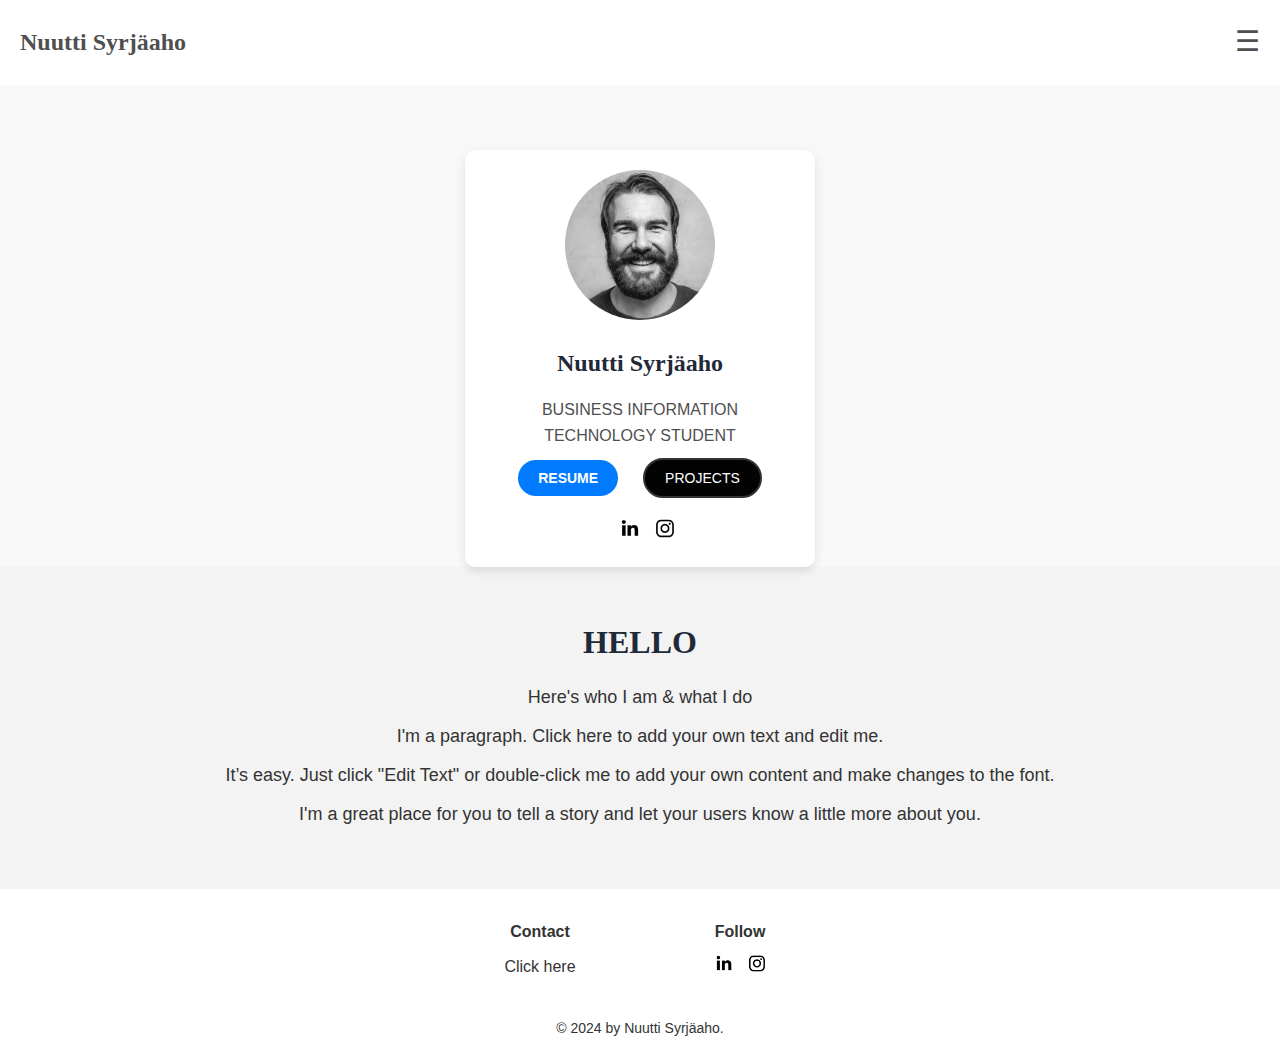
==== index.html @ a5dddc5e "Add files via upload" ====
<!DOCTYPE html>
<html lang="fi">

<head>
    <meta charset="UTF-8">
    <meta name="viewport" content="width=device-width, initial-scale=1.0">
    <title>Portfolio Website</title>
    <link rel="stylesheet" href="style3.css">
</head>

<body>
    <header class="header">
        <div class="logo">Nuutti Syrjäaho</div>
        <div class="hamburger" id="hamburger">&#9776;</div>
        <nav class="desktop-nav">
            <ul>
                <li><a href="index.html">ABOUT ME</a></li>
                <li><a href="resume.html">RESUME</a></li>
                <li><a href="portfolio.html">PROJECTS</a></li>
                <li><a href="contact.html">CONTACT</a></li>
            </ul>
        </nav>
        <nav class="nav-links" id="nav-links">
            <span class="close-btn" id="close-btn">&times;</span>
            <ul>
                <li><a href="index.html">ABOUT ME</a></li>
                <li><a href="resume.html">RESUME</a></li>
                <li><a href="portfolio.html">PROJECTS</a></li>
                <li><a href="contact.html">CONTACT</a></li>
            </ul>
        </nav>
    </header>

    <section class="landing-page">
        <div class="profile-card">
            <img src="ns.jpg" alt="Profile Picture">
            <h2>Nuutti Syrjäaho</h2>
            <p>BUSINESS INFORMATION TECHNOLOGY STUDENT</p>
            <button class="resume-btn"><a href="resume.html"><b>RESUME</b></button>
            <button class="projects-btn"><a href="portfolio.html"<b>PROJECTS</b></button>
            <div class="social-icons">
                <a href="https://www.linkedin.com/in/nuutti-syrjäaho-b12644153" target="_blank"><img src="linkedin_icon.png" alt="LinkedIn"></a>
                <a href="https://www.instagram.com/nuudelsson" target="_blank"><img src="instagram_icon.png" alt="Instagram"></a>
            </div>
        </div>
    </section>

    <section class="about-section">
        <div class="about-content">
            <h1>HELLO</h1>
            <p>Here's who I am & what I do</p>
            <p>I'm a paragraph. Click here to add your own text and edit me.</p>
            <p>It’s easy. Just click "Edit Text" or double-click me to add your own content and make changes to the font.</p>
            <p>I'm a great place for you to tell a story and let your users know a little more about you.</p>
        </div>
    </section>

    <footer>
        <div class="contact-info">
            <div class="contact-call">
                <p><strong>Contact</strong></p>
                <p><a href="contact.html">Click here</a></p>
            </div>
            <div class="contact-call">
                <p><strong>Follow</strong></p>
                <div class="social-icons-footer">
                    <a href="https://www.linkedin.com/in/nuutti-syrjäaho-b12644153" target="_blank"><img src="linkedin_icon.png" alt="LinkedIn"></a>
                    <a href="https://www.instagram.com/nuudelsson" target="_blank"><img src="instagram_icon.png" alt="Instagram"></a>
                </div>
            </div>
        </div>
        <br>
        <p>&copy; 2024 by Nuutti Syrjäaho.</p>
    </footer>

    <script src="script.js"></script>
</body>

</html>
---- style3.css ----
* {
    margin: 0;
    padding: 0;
    box-sizing: border-box;
}

body {
    font-family: 'Source Sans Pro', sans-serif;
    background-color: #ffffff;
    color: #1f2937;
    line-height: 1.6;
    font-size: 16px;
}

h1 {
    font-family: 'Georgia', serif;
    font-size: 32px;
    color: #1F2937;
}

h2 {
    font-family: 'Georgia', serif;
    font-size: 24px;
    color: #1F2937;
}

a {
    font-family: 'Open Sans', sans-serif;
    font-size: 14px;
    text-decoration: none; /* Poistaa alaviivat linkeistä */
}

.header {
    display: flex;
    justify-content: space-between;
    align-items: center;
    padding: 20px;
    background-color: white;
    position: fixed;
    width: 100%;
    top: 0;
    z-index: 999;
}

.logo {
    font-size: 24px;
    font-family: Georgia, serif;
    font-weight: bold;
}

.hamburger {
    font-size: 28px;
    cursor: pointer;
    display: block;
}

/* Profile card */
.landing-page {
    display: flex;
    justify-content: center;
    align-items: center;
    text-align: center;
    background-color: #f8f8f8;
}

.profile-card {
    text-align: center;
    padding: 20px;
    background-color: white;
    box-shadow: 0 4px 10px rgba(0, 0, 0, 0.1);
    border-radius: 10px;
    max-width: 350px;
    margin-top: 150px;
}

.profile-card img {
    border-radius: 50%;
    width: 150px;
    height: 150px;
}

.profile-card h2 {
    font-size: 24px;
    margin: 15px 0;
}

.profile-card p {
    font-size: 16px;
    color: #4f4f4f;
}

.resume-btn {
    padding: 10px 20px;
    margin: 10px;
    border-radius: 20px;
    border: none;
    background-color: transparent;
    cursor: pointer;
    font-size: 14px;
    background-color: #007bff;
    color: white;
}

.projects-btn {
    padding: 10px 20px;
    margin: 10px;
    border-radius: 20px;
    border: 2px solid #333;
    background-color: transparent;
    cursor: pointer;
    font-size: 14px;
    background-color: #030303;

}

.social-icons {
    display: flex;
    justify-content: center;
    align-items: center;
    gap: 15px;
    flex-direction: row;
    width: 100%;
    margin-top: 10px;
}

.social-icons img {
    border-radius: 0;
    width: 20px;
    height: 20px;
}

.about-section {
    padding: 50px 20px;
    text-align: center;
    background-color: #f3f3f3;
    margin: 0 auto;

}

.about-content h1 {
    font-size: 32px;
    margin-bottom: 15px;
}

.about-content p {
    margin: 10px 0;
    font-size: 18px;
    color: #333;
}

/* Footer */
footer {
    background-color: white;
    color: #333;
    text-align: center;
    padding: 20px;
    font-size: 14px;
}

.contact-info {
    display: flex;
    justify-content: space-between;
    padding-bottom: 10px;
    margin: 0 10px;
    max-width: 400px;
    margin: 0 auto;
    width: 100%;
    /* Keskittää kontaktitiedot */
}

.contact-info div {
    text-align: center;
    font-size: 16px;
    width: 100%;
    /* Varmista, että molemmat mahtuvat riville */
}

.contact-call {
    text-align: center;
    width: 100%;
}

.contact-call p {
    margin-bottom: 5px;
    text-align: center;
    margin-top: 10px;
}

.social-icons-footer {
    display: flex;
    justify-content: center;
    align-items: center;
    gap: 15px;
    flex-direction: row;
    width: 100%;
    margin-top: 10px;
    /* Etäisyys ikonien välillä */
}

.social-icons-footer a {
    display: inline-block;
}

.social-icons-footer img {
    width: 18px;
    height: 18px;
}

/* Mobile styles */
@media (min-width: 768px) {
    h1 {
        font-family: 'Georgia', serif;
        font-size: 48px;
        color: #1F2937;
    }

    h2 {
        font-family: 'Georgia', serif;
        font-size: 36px;
        color: #1F2937;
    }

    body {
        font-family: 'Source Sans Pro', sans-serif;
        font-size: 18px;
        color: #4F4F4F;
    }

    a {
        font-family: 'Open Sans', sans-serif;
        font-size: 16px;
        text-decoration: none; /* Poistaa alaviivat linkeistä */
    }
}



.desktop-nav {
    display: none;
}

.nav-links {
    position: fixed;
    top: 0;
    left: 0;
    width: 100%;
    height: 100vh;
    background-color: #1f2937;
    display: flex;
    justify-content: center;
    align-items: center;
    flex-direction: column;
    transform: translateY(-100%);
    transition: 0.3s ease;
}

.nav-links ul {
    list-style: none;
    text-align: center;
}

.nav-links ul li {
    margin: 30px 0;
}

.nav-links ul li a {
    color: white;
    text-decoration: none;
    font-size: 30px;
    letter-spacing: 2px;
}

.close-btn {
    position: absolute;
    top: 20px;
    right: 20px;
    font-size: 50px;
    color: white;
    cursor: pointer;
}

/* Yhteydenottolomakkeen perusasettelu */
form {
    display: flex;
    flex-direction: column; /* Asettaa kaikki kentät allekkain */
    max-width: 500px; /* Maksimileveys lomakkeelle */
    margin: 100px auto; /* Keskittää lomakkeen */

}

label {
    margin-bottom: 5px;
    font-weight: bold;
}

input, textarea {
    margin-bottom: 15px;
    padding: 10px;
    border: 1px solid #ccc;
    border-radius: 5px;
    font-size: 16px;
    width: 100%;
    box-sizing: border-box;
}

button {
    padding: 10px 20px;
    background-color: #1F2937;
    color: #fff;
    border: none;
    border-radius: 5px;
    cursor: pointer;
    font-size: 16px;
}

button:hover {
    background-color: #333;
}

.resume-section {
    text-align: center;
    margin: 100px auto;
    max-width: 400px; /* Rajoitetaan elementin leveys */
    word-wrap: break-word; /* Teksti katkaistaan, jos se ei mahdu riville */
    white-space: normal; /* Sallii tekstin rivittymisen normaalisti */
    background-color: #e7dddd;
}

.portfolio-section {
    text-align: center;
    margin: 100px auto;
    max-width: 700px; /* Rajoitetaan elementin leveys */
    word-wrap: break-word; /* Teksti katkaistaan, jos se ei mahdu riville */
    white-space: normal; /* Sallii tekstin rivittymisen normaalisti */
    background-color: #e7dddd;
    padding: 40px;
}

.project img {
    width: 100%; /* Kuva täyttää 100 % käytettävissä olevasta tilasta */
    max-width: 300px; /* Määrittää suurimman leveyden, jota kuva ei ylitä */
    height: auto; /* Säilyttää kuvasuhteen */
}

a {
    text-decoration: none; /* Poistaa alaviivan linkistä */
    color: inherit; /* Säilyttää vanhemman elementin tekstin värin */
    font: inherit; /* Säilyttää vanhemman elementin fonttimuotoilut */
}

.contact-section {
    padding-left: 15px;  /* Lisää tilaa vasemmalle */
    padding-right: 15px; /* Lisää tilaa oikealle */
}
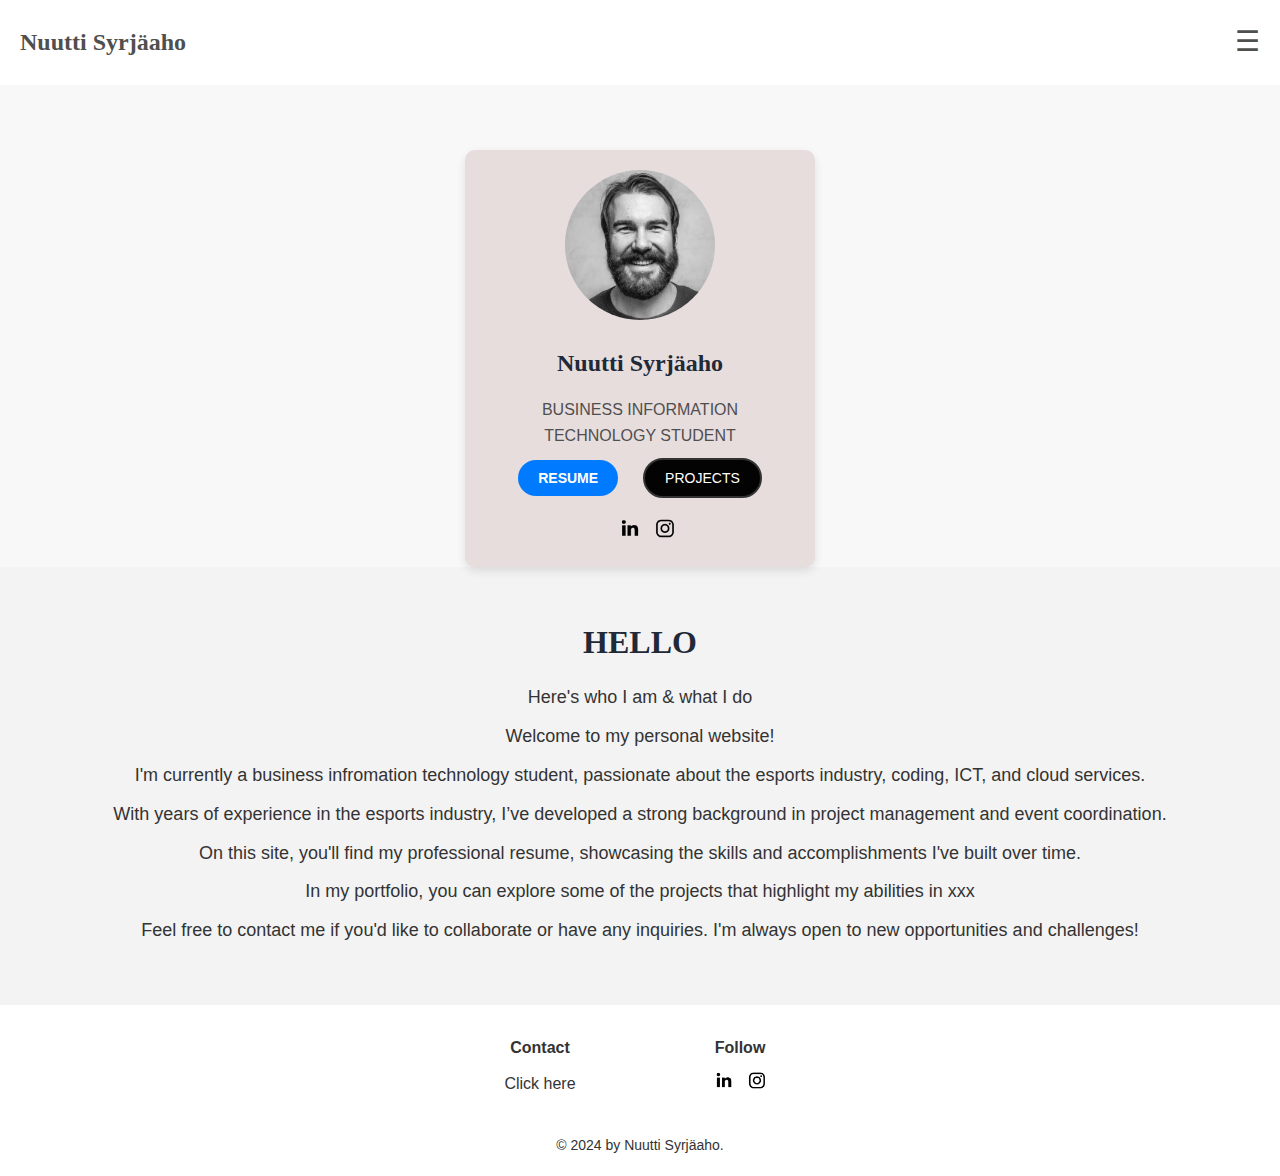
==== commit aaecd4dd: "Add files via upload" ====
--- a/index.html
+++ b/index.html
@@ -4,7 +4,7 @@
 <head>
     <meta charset="UTF-8">
     <meta name="viewport" content="width=device-width, initial-scale=1.0">
-    <title>Portfolio Website</title>
+    <title>Nuutti Syrjäaho - Who Am I</title>
     <link rel="stylesheet" href="style3.css">
 </head>
 
@@ -37,10 +37,12 @@
             <h2>Nuutti Syrjäaho</h2>
             <p>BUSINESS INFORMATION TECHNOLOGY STUDENT</p>
             <button class="resume-btn"><a href="resume.html"><b>RESUME</b></button>
-            <button class="projects-btn"><a href="portfolio.html"<b>PROJECTS</b></button>
+            <button class="projects-btn"><a href="portfolio.html" <b>PROJECTS</b></button>
             <div class="social-icons">
-                <a href="https://www.linkedin.com/in/nuutti-syrjäaho-b12644153" target="_blank"><img src="linkedin_icon.png" alt="LinkedIn"></a>
-                <a href="https://www.instagram.com/nuudelsson" target="_blank"><img src="instagram_icon.png" alt="Instagram"></a>
+                <a href="https://www.linkedin.com/in/nuutti-syrjäaho-b12644153" target="_blank"><img
+                        src="linkedin_icon.png" alt="LinkedIn"></a>
+                <a href="https://www.instagram.com/nuudelsson" target="_blank"><img src="instagram_icon.png"
+                        alt="Instagram"></a>
             </div>
         </div>
     </section>
@@ -49,9 +51,16 @@
         <div class="about-content">
             <h1>HELLO</h1>
             <p>Here's who I am & what I do</p>
-            <p>I'm a paragraph. Click here to add your own text and edit me.</p>
-            <p>It’s easy. Just click "Edit Text" or double-click me to add your own content and make changes to the font.</p>
-            <p>I'm a great place for you to tell a story and let your users know a little more about you.</p>
+            <p>Welcome to my personal website!</p>
+            <p>I'm currently a business infromation technology student, passionate about the esports industry, coding,
+                ICT, and cloud services.</p>
+            <p>With years of experience in the esports industry, I’ve developed a strong background in project
+                management and event coordination.</p>
+            <p>On this site, you'll find my professional resume, showcasing the skills and accomplishments I've built
+                over time. </p>
+            <p>In my portfolio, you can explore some of the projects that highlight my abilities in xxx</p>
+            <p>Feel free to contact me if you'd like to collaborate or have any inquiries. I'm always open to new
+                opportunities and challenges!</p>
         </div>
     </section>
 
@@ -64,8 +73,10 @@
             <div class="contact-call">
                 <p><strong>Follow</strong></p>
                 <div class="social-icons-footer">
-                    <a href="https://www.linkedin.com/in/nuutti-syrjäaho-b12644153" target="_blank"><img src="linkedin_icon.png" alt="LinkedIn"></a>
-                    <a href="https://www.instagram.com/nuudelsson" target="_blank"><img src="instagram_icon.png" alt="Instagram"></a>
+                    <a href="https://www.linkedin.com/in/nuutti-syrjäaho-b12644153" target="_blank"><img
+                            src="linkedin_icon.png" alt="LinkedIn"></a>
+                    <a href="https://www.instagram.com/nuudelsson" target="_blank"><img src="instagram_icon.png"
+                            alt="Instagram"></a>
                 </div>
             </div>
         </div>
--- a/style3.css
+++ b/style3.css
@@ -27,7 +27,8 @@
 a {
     font-family: 'Open Sans', sans-serif;
     font-size: 14px;
-    text-decoration: none; /* Poistaa alaviivat linkeistä */
+    text-decoration: none;
+    /* Poistaa alaviivat linkeistä */
 }
 
 .header {
@@ -66,7 +67,7 @@
 .profile-card {
     text-align: center;
     padding: 20px;
-    background-color: white;
+    background-color: #e7dddd;
     box-shadow: 0 4px 10px rgba(0, 0, 0, 0.1);
     border-radius: 10px;
     max-width: 350px;
@@ -82,6 +83,7 @@
 .profile-card h2 {
     font-size: 24px;
     margin: 15px 0;
+    text-align: center;
 }
 
 .profile-card p {
@@ -229,7 +231,8 @@
     a {
         font-family: 'Open Sans', sans-serif;
         font-size: 16px;
-        text-decoration: none; /* Poistaa alaviivat linkeistä */
+        text-decoration: none;
+        /* Poistaa alaviivat linkeistä */
     }
 }
 
@@ -245,7 +248,7 @@
     left: 0;
     width: 100%;
     height: 100vh;
-    background-color: #1f2937;
+    background-color: #e7dddd;
     display: flex;
     justify-content: center;
     align-items: center;
@@ -264,7 +267,7 @@
 }
 
 .nav-links ul li a {
-    color: white;
+    color: #2b58f9;
     text-decoration: none;
     font-size: 30px;
     letter-spacing: 2px;
@@ -275,16 +278,19 @@
     top: 20px;
     right: 20px;
     font-size: 50px;
-    color: white;
+    color: #2b58f9;
     cursor: pointer;
 }
 
 /* Yhteydenottolomakkeen perusasettelu */
 form {
     display: flex;
-    flex-direction: column; /* Asettaa kaikki kentät allekkain */
-    max-width: 500px; /* Maksimileveys lomakkeelle */
-    margin: 100px auto; /* Keskittää lomakkeen */
+    flex-direction: column;
+    /* Asettaa kaikki kentät allekkain */
+    max-width: 500px;
+    /* Maksimileveys lomakkeelle */
+    margin: 100px auto;
+    /* Keskittää lomakkeen */
 
 }
 
@@ -293,7 +299,8 @@
     font-weight: bold;
 }
 
-input, textarea {
+input,
+textarea {
     margin-bottom: 15px;
     padding: 10px;
     border: 1px solid #ccc;
@@ -311,6 +318,7 @@
     border-radius: 5px;
     cursor: pointer;
     font-size: 16px;
+    margin-bottom: 30px;
 }
 
 button:hover {
@@ -320,35 +328,125 @@
 .resume-section {
     text-align: center;
     margin: 100px auto;
-    max-width: 400px; /* Rajoitetaan elementin leveys */
-    word-wrap: break-word; /* Teksti katkaistaan, jos se ei mahdu riville */
-    white-space: normal; /* Sallii tekstin rivittymisen normaalisti */
-    background-color: #e7dddd;
-}
-
-.portfolio-section {
-    text-align: center;
-    margin: 100px auto;
-    max-width: 700px; /* Rajoitetaan elementin leveys */
-    word-wrap: break-word; /* Teksti katkaistaan, jos se ei mahdu riville */
-    white-space: normal; /* Sallii tekstin rivittymisen normaalisti */
+    max-width: 700px;
+    /* Rajoitetaan elementin leveys */
+    word-wrap: break-word;
+    /* Teksti katkaistaan, jos se ei mahdu riville */
+    white-space: normal;
+    /* Sallii tekstin rivittymisen normaalisti */
     background-color: #e7dddd;
     padding: 40px;
 }
 
+.portfolio-section {
+    text-align: center;
+    margin: 100px auto;
+    max-width: 700px;
+    /* Rajoitetaan elementin leveys */
+    word-wrap: break-word;
+    /* Teksti katkaistaan, jos se ei mahdu riville */
+    white-space: normal;
+    /* Sallii tekstin rivittymisen normaalisti */
+    background-color: #e7dddd;
+    padding: 40px;
+}
+
 .project img {
-    width: 100%; /* Kuva täyttää 100 % käytettävissä olevasta tilasta */
-    max-width: 300px; /* Määrittää suurimman leveyden, jota kuva ei ylitä */
-    height: auto; /* Säilyttää kuvasuhteen */
+    width: 100%;
+    /* Kuva täyttää 100 % käytettävissä olevasta tilasta */
+    max-width: 300px;
+    /* Määrittää suurimman leveyden, jota kuva ei ylitä */
+    height: auto;
+    /* Säilyttää kuvasuhteen */
 }
 
 a {
-    text-decoration: none; /* Poistaa alaviivan linkistä */
-    color: inherit; /* Säilyttää vanhemman elementin tekstin värin */
-    font: inherit; /* Säilyttää vanhemman elementin fonttimuotoilut */
+    text-decoration: none;
+    /* Poistaa alaviivan linkistä */
+    color: inherit;
+    /* Säilyttää vanhemman elementin tekstin värin */
+    font: inherit;
+    /* Säilyttää vanhemman elementin fonttimuotoilut */
 }
 
 .contact-section {
-    padding-left: 15px;  /* Lisää tilaa vasemmalle */
-    padding-right: 15px; /* Lisää tilaa oikealle */
+    padding-left: 15px;
+    /* Lisää tilaa vasemmalle */
+    padding-right: 15px;
+    /* Lisää tilaa oikealle */
+}
+
+.resume-section h1,
+h2 {
+    text-align: left;
+    margin-bottom: 20px;
+}
+
+.work-experience,
+.education-experience {
+    display: flex;
+    justify-content: space-between;
+    align-items: flex-start;
+    border-bottom: 1px solid #e0e0e0;
+    padding: 20px 0;
+    margin-bottom: 20px;
+}
+
+.job-info,
+.education-info {
+    width: 30%;
+}
+
+.job-description,
+.education-description {
+    width: 65%;
+}
+
+.job-info h4,
+.education-info h4 {
+    color: #2b58f9;
+    /* Voit valita haluamasi värin */
+    font-weight: bold;
+}
+
+.job-info p,
+.education-info p,
+.job-description p,
+.education-description p {
+    margin: 5px 0;
+    color: #333;
+}
+
+.expertise-languages h2 {
+    font-weight: bold;
+    margin-bottom: 20px;
+}
+
+.skills-grid,
+.languages-grid {
+    display: grid;
+    grid-template-columns: 1fr 1fr;
+    grid-gap: 20px;
+    /* Lisää väliä sarakkeiden ja rivien väliin */
+    margin-bottom: 40px;
+}
+
+.skill-item,
+.language-item {
+    display: flex;
+    align-items: center;
+}
+
+.skill-icon {
+    width: 10px;
+    height: 10px;
+    background-color: #2b58f9;
+    /* Sininen neliö */
+    margin-right: 10px;
+    display: inline-block;
+}
+
+.contact-section {
+    background-color: #e7dddd;
+    margin-bottom: 0px;
 }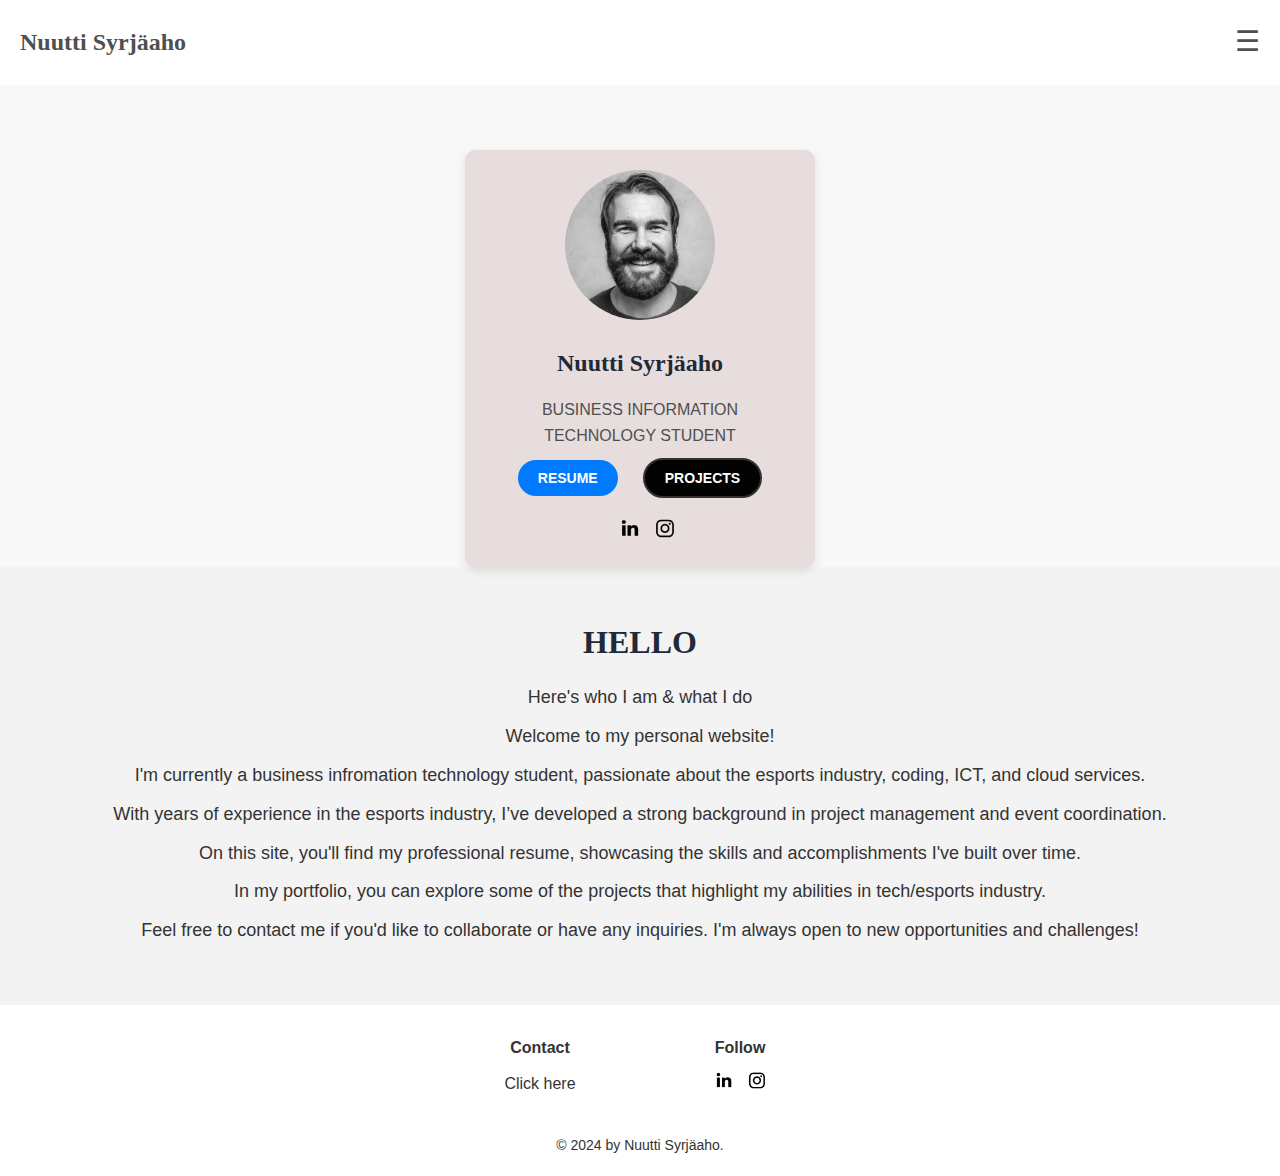
==== commit 9cce2bd2: "Add files via upload" ====
--- a/index.html
+++ b/index.html
@@ -37,7 +37,7 @@
             <h2>Nuutti Syrjäaho</h2>
             <p>BUSINESS INFORMATION TECHNOLOGY STUDENT</p>
             <button class="resume-btn"><a href="resume.html"><b>RESUME</b></button>
-            <button class="projects-btn"><a href="portfolio.html" <b>PROJECTS</b></button>
+            <button class="projects-btn"><a href="portfolio.html"><b>PROJECTS</b></button>
             <div class="social-icons">
                 <a href="https://www.linkedin.com/in/nuutti-syrjäaho-b12644153" target="_blank"><img
                         src="linkedin_icon.png" alt="LinkedIn"></a>
@@ -58,7 +58,8 @@
                 management and event coordination.</p>
             <p>On this site, you'll find my professional resume, showcasing the skills and accomplishments I've built
                 over time. </p>
-            <p>In my portfolio, you can explore some of the projects that highlight my abilities in xxx</p>
+            <p>In my portfolio, you can explore some of the projects that highlight my abilities in tech/esports
+                industry.</p>
             <p>Feel free to contact me if you'd like to collaborate or have any inquiries. I'm always open to new
                 opportunities and challenges!</p>
         </div>
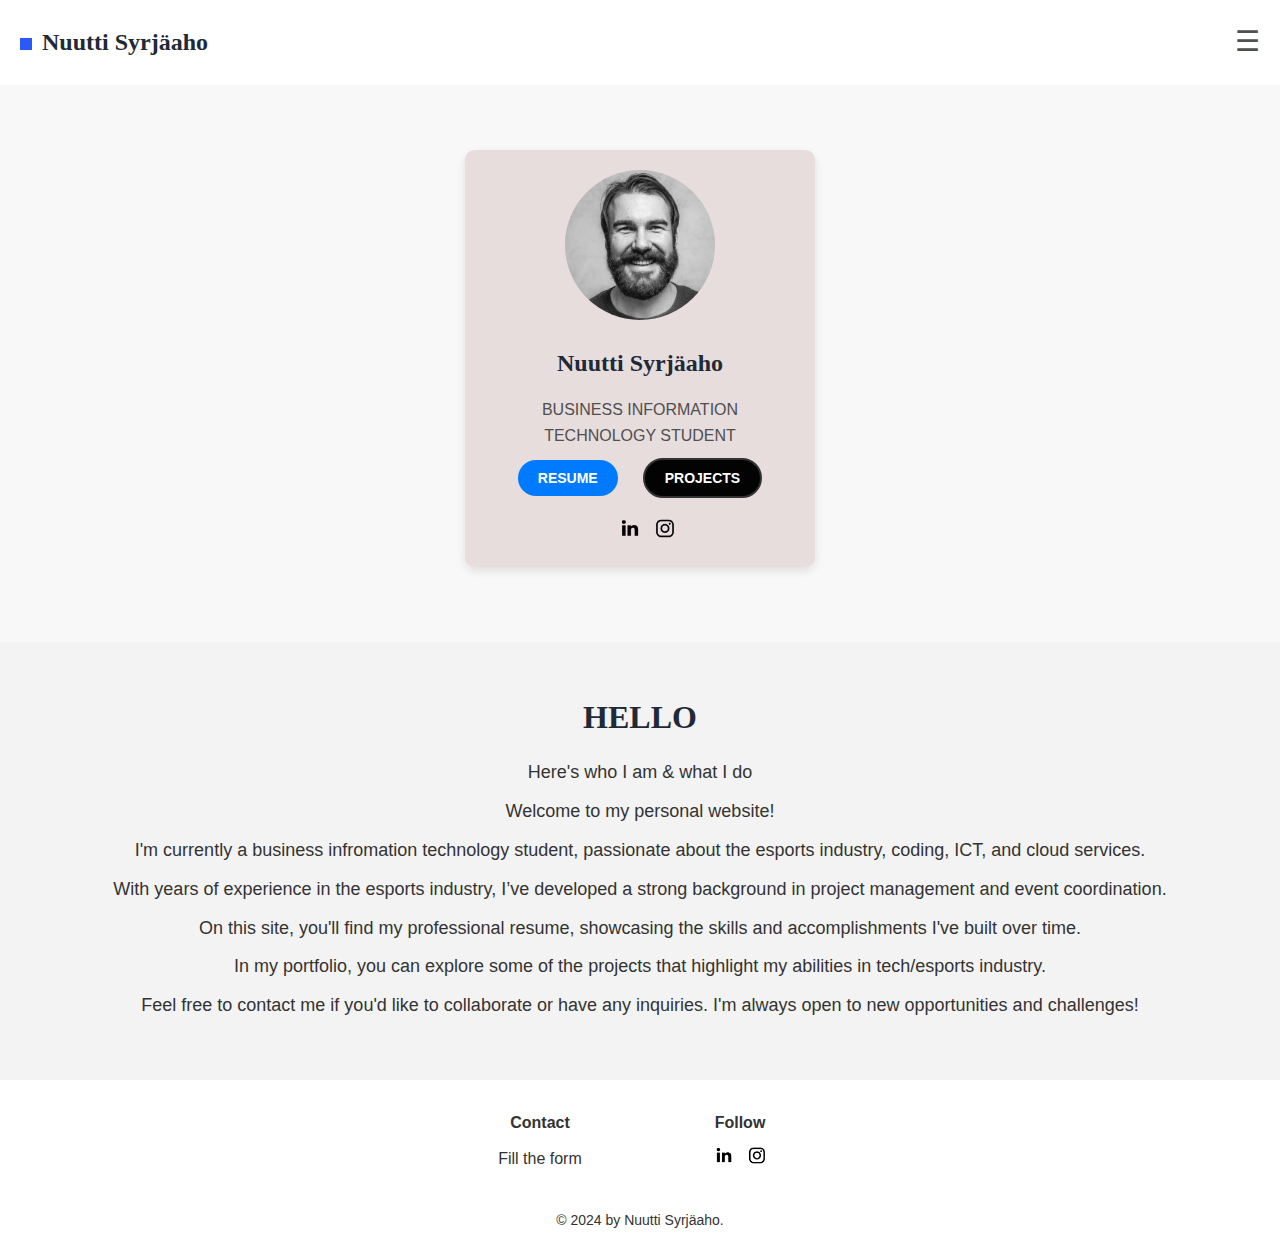
==== commit 5e35ed78: "Add files via upload" ====
--- a/index.html
+++ b/index.html
@@ -4,13 +4,16 @@
 <head>
     <meta charset="UTF-8">
     <meta name="viewport" content="width=device-width, initial-scale=1.0">
+    <meta http-equiv="Cache-Control" content="max-age=43200, public">
     <title>Nuutti Syrjäaho - Who Am I</title>
     <link rel="stylesheet" href="style3.css">
 </head>
 
 <body>
     <header class="header">
-        <div class="logo">Nuutti Syrjäaho</div>
+        <div class="logo">
+            <span class="blue-dot"></span><a href="index.html">Nuutti Syrjäaho</a>
+        </div>
         <div class="hamburger" id="hamburger">&#9776;</div>
         <nav class="desktop-nav">
             <ul>
@@ -69,7 +72,7 @@
         <div class="contact-info">
             <div class="contact-call">
                 <p><strong>Contact</strong></p>
-                <p><a href="contact.html">Click here</a></p>
+                <p><a href="contact.html">Fill the form</a></p>
             </div>
             <div class="contact-call">
                 <p><strong>Follow</strong></p>
--- a/style3.css
+++ b/style3.css
@@ -47,6 +47,7 @@
     font-size: 24px;
     font-family: Georgia, serif;
     font-weight: bold;
+    color: #1F2937;
 }
 
 .hamburger {
@@ -72,6 +73,7 @@
     border-radius: 10px;
     max-width: 350px;
     margin-top: 150px;
+    margin-bottom: 75px;
 }
 
 .profile-card img {
@@ -157,6 +159,7 @@
     text-align: center;
     padding: 20px;
     font-size: 14px;
+    margin-top: 0px;
 }
 
 .contact-info {
@@ -233,6 +236,26 @@
         font-size: 16px;
         text-decoration: none;
         /* Poistaa alaviivat linkeistä */
+    }
+
+    form {
+        max-width: 600px;
+        /* Aseta lomakkeelle maksimileveys suuremmilla näytöillä */
+        margin: 0 auto;
+        /* Keskittää lomakkeen suuremmilla näytöillä */
+    }
+
+    form input,
+    form textarea,
+    form button {
+        font-size: 18px;
+        /* Isompi fonttikoko suuremmilla näytöillä */
+        padding: 15px;
+        /* Lisää täyttöä kenttiin suuremmilla näytöillä */
+    }
+
+    .contact-section {
+        min-height: 900px;
     }
 }
 
@@ -291,7 +314,8 @@
     /* Maksimileveys lomakkeelle */
     margin: 100px auto;
     /* Keskittää lomakkeen */
-
+    padding: 20px;
+    width: 100%
 }
 
 label {
@@ -327,7 +351,7 @@
 
 .resume-section {
     text-align: center;
-    margin: 100px auto;
+    margin: 70px auto;
     max-width: 700px;
     /* Rajoitetaan elementin leveys */
     word-wrap: break-word;
@@ -336,11 +360,13 @@
     /* Sallii tekstin rivittymisen normaalisti */
     background-color: #e7dddd;
     padding: 40px;
+    margin-bottom: 0;
+    padding-top: 100px;
 }
 
 .portfolio-section {
     text-align: center;
-    margin: 100px auto;
+    margin: 70px auto;
     max-width: 700px;
     /* Rajoitetaan elementin leveys */
     word-wrap: break-word;
@@ -349,15 +375,25 @@
     /* Sallii tekstin rivittymisen normaalisti */
     background-color: #e7dddd;
     padding: 40px;
+    margin-bottom: 0;
+    padding-top: 100px;
+}
+
+.portfolio-section h1,
+h2 {
+    text-align: left;
+    margin-bottom: 20px;
 }
 
 .project img {
-    width: 100%;
-    /* Kuva täyttää 100 % käytettävissä olevasta tilasta */
-    max-width: 300px;
-    /* Määrittää suurimman leveyden, jota kuva ei ylitä */
-    height: auto;
-    /* Säilyttää kuvasuhteen */
+    width: 300px;
+    /* Aseta haluamasi leveys */
+    height: 200px;
+    /* Aseta haluamasi korkeus */
+    object-fit: cover;
+    /* Estää kuvan venymisen väärissä mittasuhteissa */
+    margin: 10px;
+    /* Varmistaa tilan kuvien välillä */
 }
 
 a {
@@ -374,6 +410,7 @@
     /* Lisää tilaa vasemmalle */
     padding-right: 15px;
     /* Lisää tilaa oikealle */
+    height: 800px;
 }
 
 .resume-section h1,
@@ -449,4 +486,18 @@
 .contact-section {
     background-color: #e7dddd;
     margin-bottom: 0px;
+}
+
+.blue-dot {
+    display: inline-block;
+    width: 12px;
+    /* Aseta täpän leveys */
+    height: 12px;
+    /* Aseta täpän korkeus */
+    background-color: #2b58f9;
+    /* Sininen väri */
+    border-radius: 0;
+    /* Tekee täpästä pyöreän */
+    margin-right: 10px;
+    /* Lisää hieman tilaa täpän ja tekstin väliin */
 }